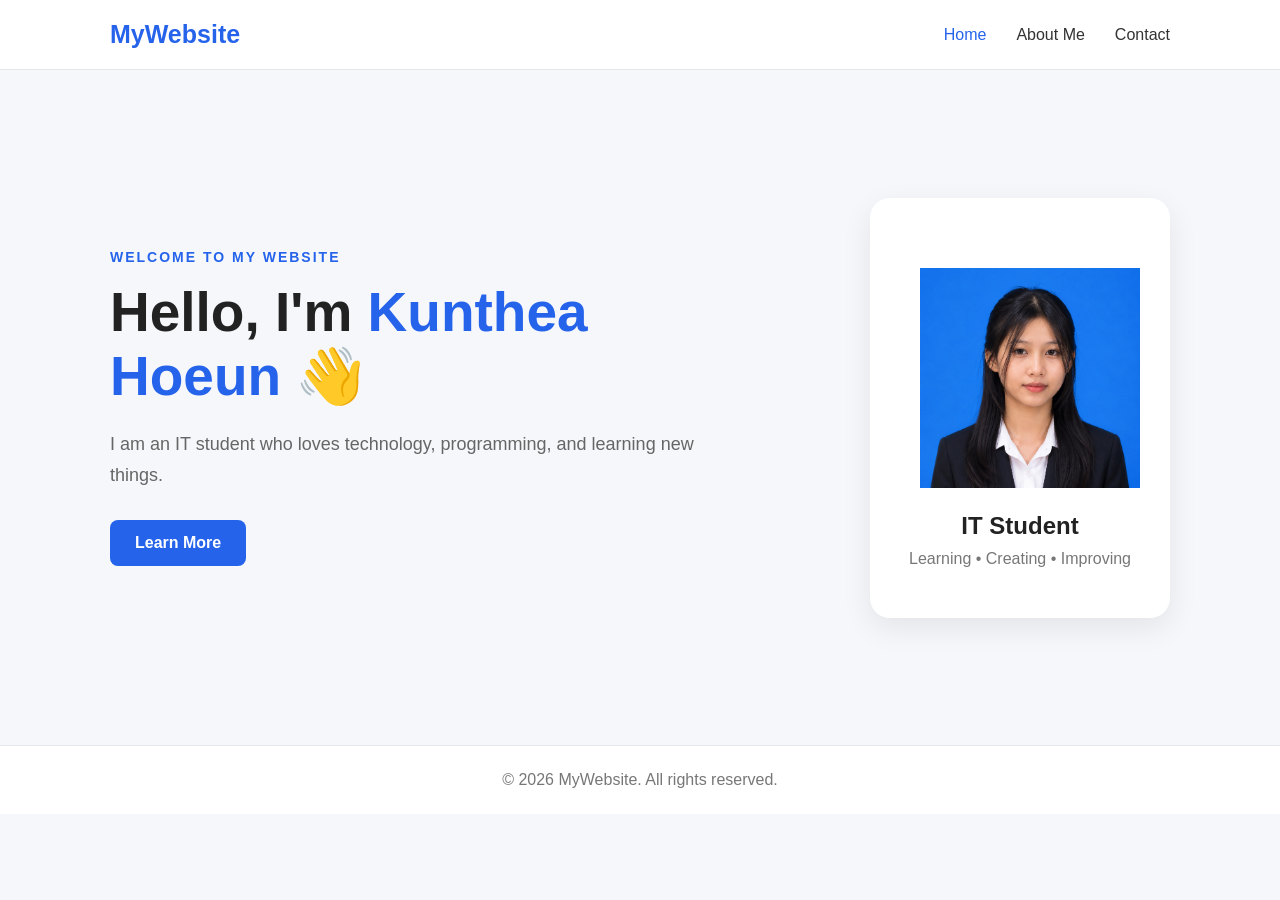
==== index.html @ 0fa42e54 "create new wepside Kunthea-09" ====
<!DOCTYPE html>
<html lang="en">
<head>
    <meta charset="UTF-8">
    <meta name="viewport" content="width=device-width, initial-scale=1.0">
    <title>My Website | Home</title>
    <link rel="stylesheet" href="style.css">
</head>

<body>

    <header>
        <nav class="navbar">
            <h1 class="logo">MyWebsite</h1>

            <ul class="nav-links">
                <li><a href="index.html" class="active">Home</a></li>
                <li><a href="about.html">About Me</a></li>
                <li><a href="contact.html">Contact</a></li>
            </ul>
        </nav>
    </header>

    <main class="hero">
        <div class="hero-content">
            <p class="small-title">WELCOME TO MY WEBSITE</p>

            <h2>Hello, I'm <span>Kunthea Hoeun</span> 👋</h2>

            <p>
                I am an IT student who loves technology,
                programming, and learning new things.
            </p>

            <a href="about.html" class="btn">Learn More</a>
        </div>

        <div class="hero-card">
            <img src="image.png" alt="">
            <h3>IT Student</h3>
            <p>Learning • Creating • Improving</p>
        </div>
    </main>

    <footer>
        <p>© 2026 MyWebsite. All rights reserved.</p>
    </footer>

</body>
</html>
---- style.css ----
* {
    margin: 0;
    padding: 0;
    box-sizing: border-box;
}

body {
    font-family: Arial, sans-serif;
    background: #f5f7fb;
    color: #222;
    min-height: 100vh;
}

/* =========================
   NAVBAR
========================= */

header {
    background: #ffffff;
    border-bottom: 1px solid #e5e7eb;
}

.navbar {
    max-width: 1100px;
    margin: auto;
    padding: 20px;
    display: flex;
    justify-content: space-between;
    align-items: center;
}
img{
    padding: 10px;
    margin: 10px;
    width: 100%;
    height: 100%;
}

.logo {
    font-size: 25px;
    color: #2563eb;
}

.nav-links {
    display: flex;
    gap: 30px;
    list-style: none;
}

.nav-links a {
    text-decoration: none;
    color: #333;
    font-weight: 500;
    transition: 0.3s;
}

.nav-links a:hover,
.nav-links a.active {
    color: #2563eb;
}

/* =========================
   HOME
========================= */

.hero {
    max-width: 1100px;
    min-height: 75vh;
    margin: auto;
    padding: 80px 20px;

    display: flex;
    justify-content: space-between;
    align-items: center;
    gap: 50px;
}

.hero-content {
    max-width: 600px;
}

.small-title {
    color: #2563eb;
    font-size: 14px;
    font-weight: bold;
    letter-spacing: 2px;
    margin-bottom: 15px;
}

.hero h2 {
    font-size: 55px;
    margin-bottom: 20px;
}

.hero h2 span {
    color: #2563eb;
}

.hero-content > p:not(.small-title) {
    font-size: 18px;
    line-height: 1.7;
    color: #666;
    margin-bottom: 30px;
}

.btn {
    display: inline-block;
    background: #2563eb;
    color: white;
    padding: 14px 25px;
    border-radius: 8px;
    text-decoration: none;
    font-weight: bold;
}

.btn:hover {
    background: #1d4ed8;
}

/* Profile card */

.hero-card {
    width: 300px;
    padding: 50px 30px;
    text-align: center;
    background: white;
    border-radius: 20px;
    box-shadow: 0 10px 30px rgba(0, 0, 0, 0.08);
}

.profile-icon {
    font-size: 80px;
    margin-bottom: 20px;
}

.hero-card h3 {
    font-size: 24px;
    margin-bottom: 10px;
}

.hero-card p {
    color: #777;
}

/* =========================
   ABOUT PAGE
========================= */

.about-page {
    max-width: 1100px;
    margin: auto;
    padding: 70px 20px;
}

.about-header {
    text-align: center;
    margin-bottom: 50px;
}

.about-header h2,
.contact-header h2 {
    font-size: 42px;
    margin-bottom: 15px;
}

.about-header p:last-child,
.contact-header p:last-child {
    color: #666;
    font-size: 17px;
}

.about-grid {
    display: grid;
    grid-template-columns: repeat(3, 1fr);
    gap: 25px;
}

.about-card {
    background: white;
    padding: 35px;
    border-radius: 15px;
    box-shadow: 0 8px 25px rgba(0, 0, 0, 0.06);
}

.card-icon {
    font-size: 40px;
    margin-bottom: 20px;
}

.about-card h3 {
    font-size: 22px;
    margin-bottom: 15px;
}

.about-card p {
    color: #666;
    line-height: 1.7;
}

/* =========================
   CONTACT PAGE
========================= */

.contact-page {
    max-width: 700px;
    margin: auto;
    padding: 70px 20px;
}

.contact-header {
    text-align: center;
    margin-bottom: 40px;
}

.contact-form {
    background: white;
    padding: 35px;
    border-radius: 15px;
    box-shadow: 0 8px 25px rgba(0, 0, 0, 0.06);

    display: flex;
    flex-direction: column;
    gap: 10px;
}

.contact-form label {
    font-weight: bold;
    margin-top: 10px;
}

.contact-form input,
.contact-form textarea {
    width: 100%;
    padding: 13px;
    border: 1px solid #ddd;
    border-radius: 7px;
    font-size: 16px;
    font-family: inherit;
}

.contact-form input:focus,
.contact-form textarea:focus {
    outline: none;
    border-color: #2563eb;
}

.contact-form button {
    margin-top: 15px;
    padding: 14px;
    border: none;
    border-radius: 7px;
    background: #2563eb;
    color: white;
    font-size: 16px;
    font-weight: bold;
    cursor: pointer;
}

.contact-form button:hover {
    background: #1d4ed8;
}

/* =========================
   FOOTER
========================= */

footer {
    text-align: center;
    padding: 25px;
    background: white;
    color: #777;
    border-top: 1px solid #e5e7eb;
}

/* =========================
   RESPONSIVE
========================= */

@media (max-width: 768px) {

    .navbar {
        flex-direction: column;
        gap: 20px;
    }

    .nav-links {
        gap: 15px;
    }

    .hero {
        flex-direction: column;
        text-align: center;
    }

    .hero h2 {
        font-size: 40px;
    }

    .about-grid {
        grid-template-columns: 1fr;
    }

    .hero-card {
        width: 100%;
        max-width: 300px;
    }
}
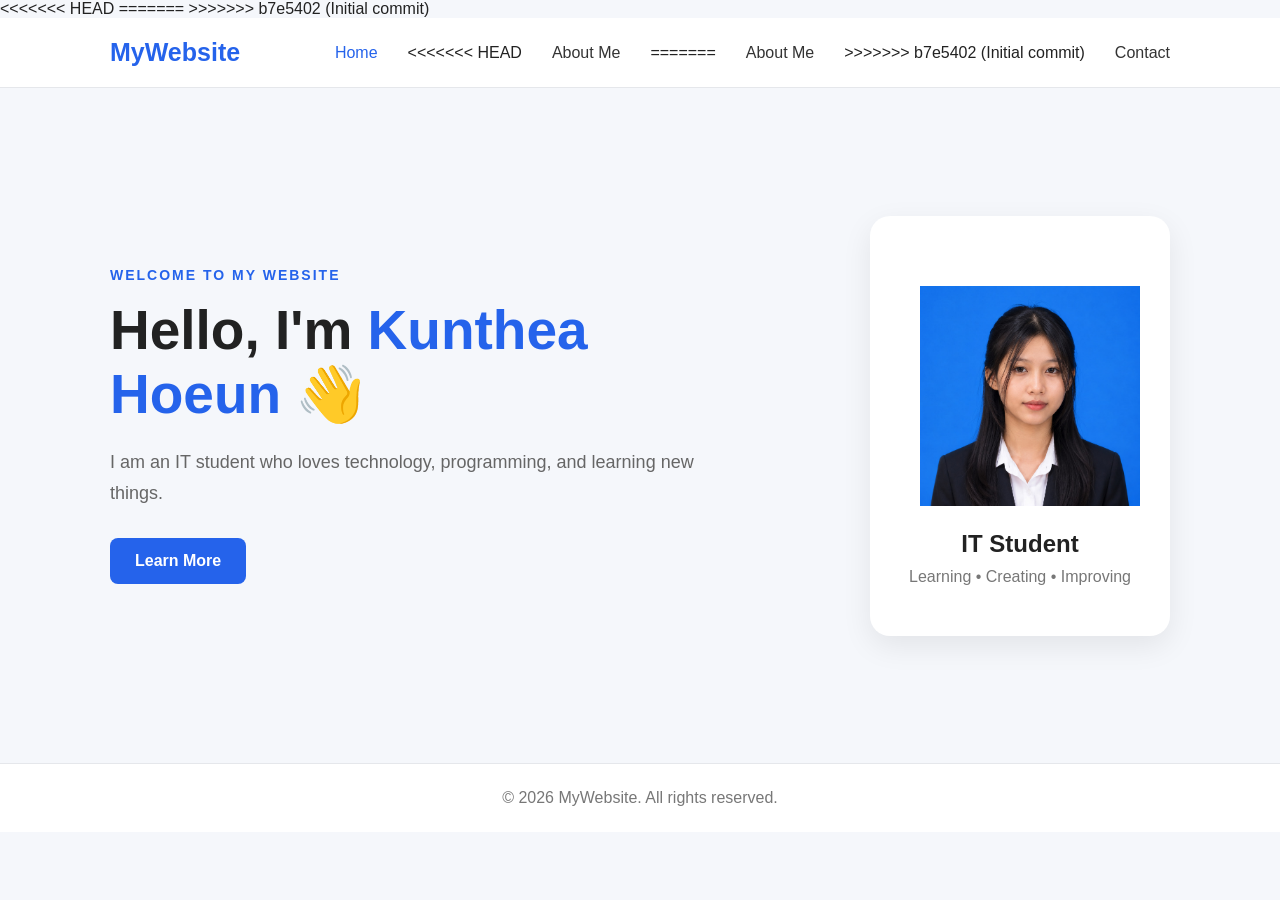
==== commit 8f1c3f63: "Add project files" ====
--- a/index.html
+++ b/index.html
@@ -1,9 +1,19 @@
 <!DOCTYPE html>
 <html lang="en">
 <head>
+<<<<<<< HEAD
+   <meta name="google-site-verification" content="oYA5w0cxStrAv4pjmyZ49MkYTzLJpSTb2kRpHv5mfUQ" />
+    <meta charset="UTF-8">
+    <meta name="viewport" content="width=device-width, initial-scale=1.0">
+    <title>Kunthea| Web Developer & UI/UX Designer</title>
+    <meta name="description" content="My personal portfolio website. I am an IT student interested in web development, UI/UX design, and technology.">
+    <meta name="author" content="Kunthea">
+    <meta name="robots" content="index, follow">
+=======
     <meta charset="UTF-8">
     <meta name="viewport" content="width=device-width, initial-scale=1.0">
     <title>My Website | Home</title>
+>>>>>>> b7e5402 (Initial commit)
     <link rel="stylesheet" href="style.css">
 </head>
 
@@ -15,7 +25,11 @@
 
             <ul class="nav-links">
                 <li><a href="index.html" class="active">Home</a></li>
+<<<<<<< HEAD
                 <li><a href="about.html">About Me</a></li>
+=======
+                <li><a href="abiut.html">About Me</a></li>
+>>>>>>> b7e5402 (Initial commit)
                 <li><a href="contact.html">Contact</a></li>
             </ul>
         </nav>
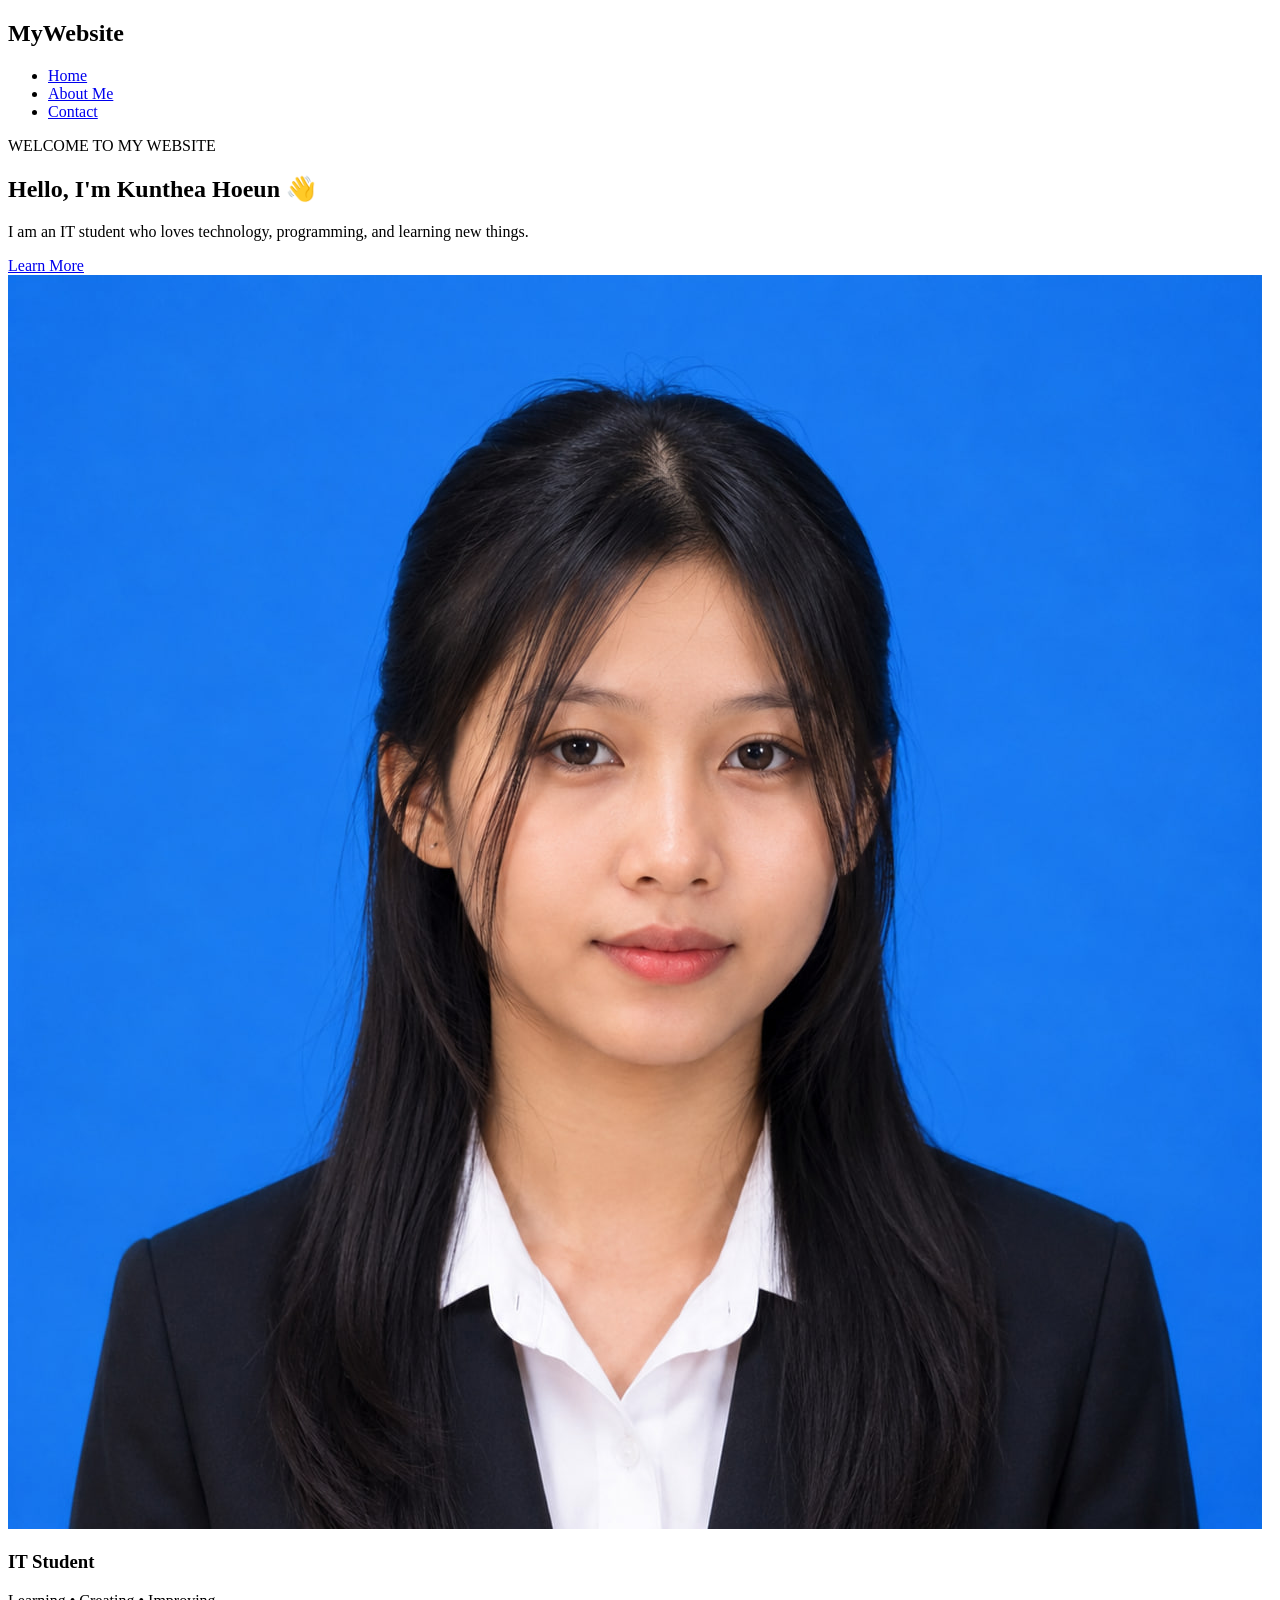
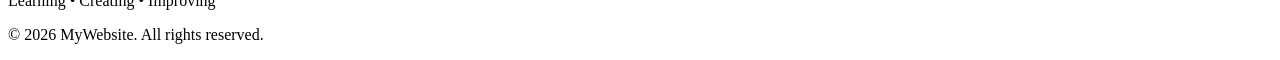
==== commit b66ca7b9: "New commit" ====
--- a/index.html
+++ b/index.html
@@ -1,19 +1,9 @@
 <!DOCTYPE html>
 <html lang="en">
 <head>
-<<<<<<< HEAD
-   <meta name="google-site-verification" content="oYA5w0cxStrAv4pjmyZ49MkYTzLJpSTb2kRpHv5mfUQ" />
-    <meta charset="UTF-8">
-    <meta name="viewport" content="width=device-width, initial-scale=1.0">
-    <title>Kunthea| Web Developer & UI/UX Designer</title>
-    <meta name="description" content="My personal portfolio website. I am an IT student interested in web development, UI/UX design, and technology.">
-    <meta name="author" content="Kunthea">
-    <meta name="robots" content="index, follow">
-=======
     <meta charset="UTF-8">
     <meta name="viewport" content="width=device-width, initial-scale=1.0">
     <title>My Website | Home</title>
->>>>>>> b7e5402 (Initial commit)
     <link rel="stylesheet" href="style.css">
 </head>
 
@@ -25,11 +15,7 @@
 
             <ul class="nav-links">
                 <li><a href="index.html" class="active">Home</a></li>
-<<<<<<< HEAD
                 <li><a href="about.html">About Me</a></li>
-=======
-                <li><a href="abiut.html">About Me</a></li>
->>>>>>> b7e5402 (Initial commit)
                 <li><a href="contact.html">Contact</a></li>
             </ul>
         </nav>
@@ -45,7 +31,7 @@
                 I am an IT student who loves technology,
                 programming, and learning new things.
             </p>
-
+            
             <a href="about.html" class="btn">Learn More</a>
         </div>
 
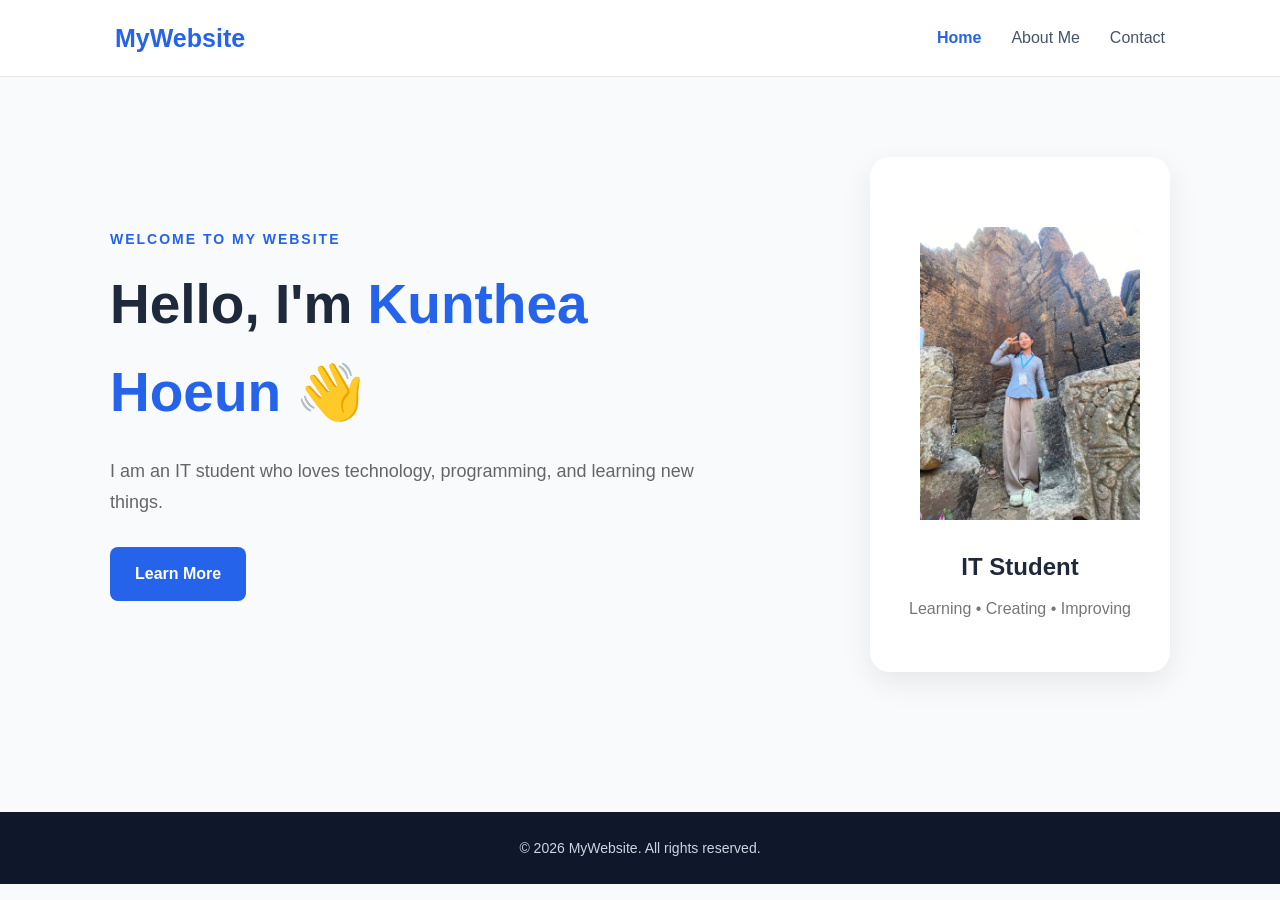
==== commit 9f622307: "create new ESO" ====
--- a/index.html
+++ b/index.html
@@ -36,7 +36,7 @@
         </div>
 
         <div class="hero-card">
-            <img src="image.png" alt="">
+            <img src="Kunthea.jpg" alt="">
             <h3>IT Student</h3>
             <p>Learning • Creating • Improving</p>
         </div>
--- a/style.css
+++ b/style.css
@@ -0,0 +1,1290 @@
+* {
+    margin: 0;
+    padding: 0;
+    box-sizing: border-box;
+}
+
+body {
+    font-family: Arial, sans-serif;
+    background: #f5f7fb;
+    color: #222;
+    min-height: 100vh;
+}
+
+/* =========================
+   NAVBAR
+========================= */
+
+header {
+    background: #ffffff;
+    border-bottom: 1px solid #e5e7eb;
+}
+
+.navbar {
+    max-width: 1100px;
+    margin: auto;
+    padding: 20px;
+    display: flex;
+    justify-content: space-between;
+    align-items: center;
+}
+img{
+    padding: 10px;
+    margin: 10px;
+    width: 100%;
+    height: 100%;
+}
+
+.logo {
+    font-size: 25px;
+    color: #2563eb;
+}
+
+.nav-links {
+    display: flex;
+    gap: 30px;
+    list-style: none;
+}
+
+.nav-links a {
+    text-decoration: none;
+    color: #333;
+    font-weight: 500;
+    transition: 0.3s;
+}
+
+.nav-links a:hover,
+.nav-links a.active {
+    color: #2563eb;
+}
+
+/* =========================
+   HOME
+========================= */
+
+.hero {
+    max-width: 1100px;
+    min-height: 75vh;
+    margin: auto;
+    padding: 80px 20px;
+
+    display: flex;
+    justify-content: space-between;
+    align-items: center;
+    gap: 50px;
+}
+
+.hero-content {
+    max-width: 600px;
+}
+
+.small-title {
+    color: #2563eb;
+    font-size: 14px;
+    font-weight: bold;
+    letter-spacing: 2px;
+    margin-bottom: 15px;
+}
+
+.hero h2 {
+    font-size: 55px;
+    margin-bottom: 20px;
+}
+
+.hero h2 span {
+    color: #2563eb;
+}
+
+.hero-content > p:not(.small-title) {
+    font-size: 18px;
+    line-height: 1.7;
+    color: #666;
+    margin-bottom: 30px;
+}
+
+.btn{
+    display: inline-block;
+    background: #2563eb;
+    color: white;
+    padding: 14px 25px;
+    border-radius: 8px;
+    text-decoration: none;
+    font-weight: bold;
+}
+
+.btn:hover {
+    background: #1d4ed8;
+}
+
+/* Profile card */
+
+.hero-card {
+    width: 300px;
+    padding: 50px 30px;
+    text-align: center;
+    background: white;
+    border-radius: 20px;
+    box-shadow: 0 10px 30px rgba(0, 0, 0, 0.08);
+}
+
+.profile-icon {
+    font-size: 80px;
+    margin-bottom: 20px;
+}
+
+.hero-card h3 {
+    font-size: 24px;
+    margin-bottom: 10px;
+}
+
+.hero-card p {
+    color: #777;
+}
+
+/* =========================
+   ABOUT PAGE
+========================= */
+
+/* =========================================
+   RESET
+========================================= */
+
+* {
+    margin: 0;
+    padding: 0;
+    box-sizing: border-box;
+}
+
+html {
+    scroll-behavior: smooth;
+}
+
+body {
+    font-family: Arial, Helvetica, sans-serif;
+    background: #f8fafc;
+    color: #1e293b;
+    line-height: 1.6;
+}
+
+
+/* =========================================
+   NAVBAR
+========================================= */
+
+header {
+    background: #ffffff;
+    border-bottom: 1px solid #e5e7eb;
+    position: sticky;
+    top: 0;
+    z-index: 1000;
+}
+
+.navbar {
+    max-width: 1100px;
+    margin: auto;
+    padding: 18px 25px;
+
+    display: flex;
+    align-items: center;
+    justify-content: space-between;
+}
+
+.logo {
+    font-size: 25px;
+    font-weight: 700;
+    color: #2563eb;
+}
+
+.nav-links {
+    list-style: none;
+
+    display: flex;
+    gap: 30px;
+}
+
+.nav-links a {
+    text-decoration: none;
+    color: #475569;
+    font-size: 16px;
+    font-weight: 500;
+
+    transition: 0.3s;
+}
+
+.nav-links a:hover {
+    color: #2563eb;
+}
+
+.nav-links a.active {
+    color: #2563eb;
+    font-weight: 700;
+}
+
+
+/* =========================================
+   MAIN ABOUT PAGE
+========================================= */
+
+.about-page {
+    max-width: 1100px;
+    margin: auto;
+    padding: 80px 25px;
+}
+
+
+/* =========================================
+   ABOUT HEADER
+========================================= */
+
+.about-header {
+    text-align: center;
+    max-width: 750px;
+    margin: 0 auto 70px;
+}
+
+.small-title {
+    color: #2563eb;
+    font-size: 14px;
+    font-weight: 700;
+    letter-spacing: 2px;
+    margin-bottom: 10px;
+}
+
+.about-header h2 {
+    font-size: 42px;
+    color: #0f172a;
+    margin-bottom: 15px;
+}
+
+.about-header p {
+    color: #64748b;
+    font-size: 17px;
+}
+
+
+/* =========================================
+   ABOUT CARDS
+========================================= */
+
+.about-grid {
+    display: grid;
+
+    grid-template-columns: repeat(3, 1fr);
+
+    gap: 25px;
+
+    margin-bottom: 100px;
+}
+
+.about-card {
+    background: #ffffff;
+
+    padding: 35px 25px;
+
+    border-radius: 16px;
+
+    border: 1px solid #e5e7eb;
+
+    text-align: center;
+
+    transition: 0.3s;
+
+    box-shadow: 0 5px 20px rgba(0, 0, 0, 0.05);
+}
+
+.about-card:hover {
+    transform: translateY(-8px);
+
+    box-shadow: 0 15px 30px rgba(0, 0, 0, 0.10);
+}
+
+.card-icon {
+    font-size: 45px;
+
+    width: 80px;
+    height: 80px;
+
+    margin: 0 auto 20px;
+
+    display: flex;
+    align-items: center;
+    justify-content: center;
+
+    background: #eff6ff;
+
+    border-radius: 50%;
+}
+
+.about-card h3 {
+    font-size: 22px;
+
+    margin-bottom: 12px;
+
+    color: #0f172a;
+}
+
+.about-card p {
+    color: #64748b;
+
+    font-size: 15px;
+
+    line-height: 1.7;
+}
+
+
+/* =========================================
+   HISTORY SECTION
+========================================= */
+
+.history-section {
+    max-width: 950px;
+
+    margin: 0 auto;
+
+    padding: 70px 0;
+}
+
+.history-header {
+    text-align: center;
+
+    max-width: 700px;
+
+    margin: 0 auto 60px;
+}
+
+.history-header h2 {
+    font-size: 38px;
+
+    color: #0f172a;
+
+    margin: 10px 0 15px;
+}
+
+.history-header p {
+    color: #64748b;
+
+    font-size: 16px;
+
+    line-height: 1.8;
+}
+
+
+/* =========================================
+   TIMELINE
+========================================= */
+
+.timeline {
+    position: relative;
+
+    max-width: 850px;
+
+    margin: auto;
+}
+
+
+/* Vertical line */
+
+.timeline::before {
+    content: "";
+
+    position: absolute;
+
+    left: 25px;
+
+    top: 0;
+
+    bottom: 0;
+
+    width: 3px;
+
+    background: #dbeafe;
+}
+
+
+/* Timeline item */
+
+.timeline-item {
+    position: relative;
+
+    display: flex;
+
+    align-items: flex-start;
+
+    gap: 30px;
+
+    margin-bottom: 40px;
+}
+
+
+/* =========================================
+   NUMBER CIRCLE
+========================================= */
+
+.timeline-dot {
+    flex-shrink: 0;
+
+    width: 52px;
+    height: 52px;
+
+    border-radius: 50%;
+
+    background: #2563eb;
+
+    color: #ffffff;
+
+    display: flex;
+
+    align-items: center;
+    justify-content: center;
+
+    font-size: 17px;
+
+    font-weight: bold;
+
+    border: 5px solid #eff6ff;
+
+    z-index: 2;
+
+    box-shadow: 0 4px 12px rgba(37, 99, 235, 0.25);
+}
+
+
+/* =========================================
+   TIMELINE CONTENT
+========================================= */
+
+.timeline-content {
+    flex: 1;
+
+    background: #ffffff;
+
+    padding: 28px 30px;
+
+    border-radius: 15px;
+
+    border: 1px solid #e5e7eb;
+
+    box-shadow: 0 5px 18px rgba(0, 0, 0, 0.05);
+
+    transition: 0.3s;
+}
+
+.timeline-content:hover {
+    transform: translateX(6px);
+
+    border-color: #bfdbfe;
+
+    box-shadow: 0 10px 25px rgba(0, 0, 0, 0.09);
+}
+
+
+/* Timeline category */
+
+.timeline-year {
+    display: inline-block;
+
+    color: #2563eb;
+
+    background: #eff6ff;
+
+    padding: 5px 12px;
+
+    border-radius: 20px;
+
+    font-size: 13px;
+
+    font-weight: 700;
+
+    text-transform: uppercase;
+
+    letter-spacing: 0.5px;
+
+    margin-bottom: 10px;
+}
+
+
+/* Timeline title */
+
+.timeline-content h3 {
+    font-size: 22px;
+
+    color: #0f172a;
+
+    margin-bottom: 10px;
+}
+
+
+/* Timeline paragraph */
+
+.timeline-content p {
+    color: #64748b;
+
+    font-size: 15px;
+
+    line-height: 1.8;
+}
+
+
+/* =========================================
+   MY STORY
+========================================= */
+
+.about-story {
+    max-width: 900px;
+
+    margin: 80px auto 20px;
+
+    padding: 50px;
+
+    background: #ffffff;
+
+    border-radius: 18px;
+
+    border: 1px solid #e5e7eb;
+
+    box-shadow: 0 8px 25px rgba(0, 0, 0, 0.05);
+}
+
+.story-content {
+    max-width: 750px;
+
+    margin: auto;
+}
+
+.story-content h2 {
+    font-size: 34px;
+
+    color: #0f172a;
+
+    margin: 10px 0 25px;
+}
+
+.story-content p {
+    color: #64748b;
+
+    font-size: 16px;
+
+    line-height: 1.9;
+
+    margin-bottom: 18px;
+}
+
+
+/* =========================================
+   FOOTER
+========================================= */
+
+footer {
+    background: #0f172a;
+
+    color: #cbd5e1;
+
+    text-align: center;
+
+    padding: 25px;
+
+    margin-top: 60px;
+}
+
+footer p {
+    font-size: 14px;
+}
+
+
+/* =========================================
+   RESPONSIVE TABLET
+========================================= */
+
+@media (max-width: 850px) {
+
+    .about-grid {
+        grid-template-columns: 1fr;
+
+        max-width: 600px;
+
+        margin-left: auto;
+        margin-right: auto;
+    }
+
+    .about-header h2 {
+        font-size: 36px;
+    }
+
+    .history-header h2 {
+        font-size: 32px;
+    }
+}
+
+
+/* =========================================
+   RESPONSIVE MOBILE
+========================================= */
+
+@media (max-width: 600px) {
+
+    .navbar {
+        padding: 15px 18px;
+
+        flex-direction: column;
+
+        gap: 15px;
+    }
+
+    .nav-links {
+        gap: 18px;
+    }
+
+    .nav-links a {
+        font-size: 14px;
+    }
+
+
+    .about-page {
+        padding: 55px 18px;
+    }
+
+
+    .about-header {
+        margin-bottom: 50px;
+    }
+
+    .about-header h2 {
+        font-size: 30px;
+    }
+
+    .about-header p {
+        font-size: 15px;
+    }
+
+
+    .about-grid {
+        margin-bottom: 60px;
+    }
+
+
+    .about-card {
+        padding: 30px 20px;
+    }
+
+
+    /* History */
+
+    .history-section {
+        padding: 40px 0;
+    }
+
+    .history-header {
+        margin-bottom: 45px;
+    }
+
+    .history-header h2 {
+        font-size: 28px;
+    }
+
+
+    /* Timeline */
+
+    .timeline::before {
+        left: 20px;
+    }
+
+    .timeline-item {
+        gap: 15px;
+
+        margin-bottom: 30px;
+    }
+
+    .timeline-dot {
+        width: 42px;
+        height: 42px;
+
+        font-size: 14px;
+
+        border-width: 4px;
+    }
+
+
+    .timeline-content {
+        padding: 20px 18px;
+    }
+
+    .timeline-content h3 {
+        font-size: 19px;
+    }
+
+    .timeline-content p {
+        font-size: 14px;
+    }
+
+
+    /* My Story */
+
+    .about-story {
+        margin: 50px 0 20px;
+
+        padding: 30px 20px;
+    }
+
+    .story-content h2 {
+        font-size: 27px;
+    }
+
+    .story-content p {
+        font-size: 15px;
+    }
+
+
+    /* Footer */
+
+    footer {
+        padding: 20px 15px;
+    }
+
+    .btn{
+    display: inline-block;
+    background: #2563eb;
+    color: white;
+    padding: 14px 25px;
+    border-radius: 8px;
+    text-decoration: none;
+    font-weight: bold;
+    justify-content: c;
+}
+}
+
+/* =========================
+   CONTACT PAGE
+========================= */
+.contact-header {
+    max-width: 750px;
+    margin: 0 auto 70px;
+    text-align: center;
+}
+
+.contact-header .small-title {
+    color: #2563eb;
+    font-size: 14px;
+    font-weight: 700;
+    letter-spacing: 2px;
+    margin-bottom: 10px;
+}
+
+.contact-header h2 {
+    font-size: 42px;
+    color: #0f172a;
+    margin: 10px 0 15px;
+}
+
+.contact-header p {
+    color: #64748b;
+    font-size: 17px;
+    line-height: 1.7;
+}
+
+
+/* =========================================
+   IT WORK SECTION
+========================================= */
+
+.it-work {
+    max-width: 1100px;
+    margin: 0 auto 100px;
+}
+
+.it-work-header {
+    max-width: 700px;
+    margin: 0 auto 50px;
+    text-align: center;
+}
+
+.it-work-header .small-title {
+    color: #2563eb;
+    font-size: 14px;
+    font-weight: 700;
+    letter-spacing: 2px;
+    margin-bottom: 10px;
+}
+
+.it-work-header h2 {
+    font-size: 36px;
+    color: #0f172a;
+    margin: 10px 0 15px;
+}
+
+.it-work-header p {
+    color: #64748b;
+    font-size: 16px;
+    line-height: 1.7;
+}
+
+
+/* =========================================
+   IT WORK GRID
+========================================= */
+
+.work-grid {
+    display: grid;
+
+    grid-template-columns: repeat(3, 1fr);
+
+    gap: 25px;
+}
+
+
+/* =========================================
+   IT WORK CARD
+========================================= */
+
+.work-card {
+    background: #ffffff;
+
+    padding: 35px 25px;
+
+    border: 1px solid #e5e7eb;
+
+    border-radius: 16px;
+
+    text-align: center;
+
+    box-shadow: 0 5px 20px rgba(0, 0, 0, 0.05);
+
+    transition: all 0.3s ease;
+}
+
+
+/* Card hover */
+
+.work-card:hover {
+    transform: translateY(-8px);
+
+    border-color: #bfdbfe;
+
+    box-shadow: 0 15px 30px rgba(0, 0, 0, 0.10);
+}
+
+
+/* =========================================
+   WORK ICON
+========================================= */
+
+.work-icon {
+    width: 75px;
+    height: 75px;
+
+    margin: 0 auto 20px;
+
+    display: flex;
+    align-items: center;
+    justify-content: center;
+
+    background: #eff6ff;
+
+    border-radius: 50%;
+
+    font-size: 36px;
+
+    transition: 0.3s;
+}
+
+
+/* Icon hover */
+
+.work-card:hover .work-icon {
+    transform: scale(1.1);
+}
+
+
+/* =========================================
+   WORK TITLE
+========================================= */
+
+.work-card h3 {
+    color: #0f172a;
+
+    font-size: 21px;
+
+    margin-bottom: 12px;
+}
+
+
+/* =========================================
+   WORK DESCRIPTION
+========================================= */
+
+.work-card p {
+    color: #64748b;
+
+    font-size: 15px;
+
+    line-height: 1.7;
+}
+
+
+/* =========================================
+   CONTACT AREA
+========================================= */
+
+.contact-area {
+    max-width: 1100px;
+
+    margin: 0 auto;
+
+    display: grid;
+
+    grid-template-columns: 1fr 1fr;
+
+    gap: 50px;
+
+    align-items: start;
+}
+
+
+/* =========================================
+   CONTACT INFORMATION
+========================================= */
+
+.contact-info {
+    padding: 20px 0;
+}
+
+.contact-info .small-title {
+    color: #2563eb;
+
+    font-size: 14px;
+
+    font-weight: 700;
+
+    letter-spacing: 2px;
+
+    margin-bottom: 10px;
+}
+
+.contact-info h2 {
+    color: #0f172a;
+
+    font-size: 34px;
+
+    margin: 10px 0 20px;
+}
+
+.contact-info > p {
+    color: #64748b;
+
+    font-size: 16px;
+
+    line-height: 1.8;
+
+    max-width: 500px;
+}
+
+
+/* =========================================
+   CONTACT DETAILS
+========================================= */
+
+.contact-details {
+    margin-top: 35px;
+}
+
+.contact-detail {
+    display: flex;
+
+    align-items: center;
+
+    gap: 18px;
+
+    margin-bottom: 25px;
+}
+
+
+/* Contact icon */
+
+.contact-detail > span {
+    width: 52px;
+    height: 52px;
+
+    flex-shrink: 0;
+
+    display: flex;
+
+    align-items: center;
+    justify-content: center;
+
+    background: #eff6ff;
+
+    border-radius: 50%;
+
+    font-size: 23px;
+}
+
+
+/* Contact title */
+
+.contact-detail h3 {
+    color: #0f172a;
+
+    font-size: 17px;
+
+    margin-bottom: 3px;
+}
+
+
+/* Contact text */
+
+.contact-detail p {
+    color: #64748b;
+
+    font-size: 14px;
+
+    margin: 0;
+}
+
+
+/* =========================================
+   CONTACT FORM
+========================================= */
+
+.contact-form {
+    background: #ffffff;
+
+    padding: 35px;
+
+    border-radius: 18px;
+
+    border: 1px solid #e5e7eb;
+
+    box-shadow: 0 8px 25px rgba(0, 0, 0, 0.06);
+}
+
+
+/* =========================================
+   FORM LABEL
+========================================= */
+
+.contact-form label {
+    display: block;
+
+    color: #334155;
+
+    font-size: 15px;
+
+    font-weight: 600;
+
+    margin-top: 18px;
+
+    margin-bottom: 8px;
+}
+
+.contact-form label:first-child {
+    margin-top: 0;
+}
+
+
+/* =========================================
+   FORM INPUTS
+========================================= */
+
+.contact-form input,
+.contact-form select,
+.contact-form textarea {
+    width: 100%;
+
+    padding: 13px 15px;
+
+    border: 1px solid #cbd5e1;
+
+    border-radius: 8px;
+
+    background: #ffffff;
+
+    color: #334155;
+
+    font-family: Arial, Helvetica, sans-serif;
+
+    font-size: 15px;
+
+    outline: none;
+
+    transition: 0.3s;
+}
+
+
+/* Focus */
+
+.contact-form input:focus,
+.contact-form select:focus,
+.contact-form textarea:focus {
+    border-color: #2563eb;
+
+    box-shadow: 0 0 0 3px #dbeafe;
+}
+
+
+/* Placeholder */
+
+.contact-form input::placeholder,
+.contact-form textarea::placeholder {
+    color: #94a3b8;
+}
+
+
+/* Textarea */
+
+.contact-form textarea {
+    resize: vertical;
+
+    min-height: 140px;
+}
+
+
+/* =========================================
+   SELECT
+========================================= */
+
+.contact-form select {
+    cursor: pointer;
+}
+
+
+/* =========================================
+   SEND BUTTON
+========================================= */
+
+.contact-form button {
+    width: 100%;
+
+    margin-top: 25px;
+
+    padding: 14px 20px;
+
+    border: none;
+
+    border-radius: 8px;
+
+    background: #2563eb;
+
+    color: #ffffff;
+
+    font-size: 16px;
+
+    font-weight: 600;
+
+    cursor: pointer;
+
+    transition: all 0.3s ease;
+}
+
+
+/* Button hover */
+
+.contact-form button:hover {
+    background: #1d4ed8;
+
+    transform: translateY(-2px);
+
+    box-shadow: 0 8px 18px rgba(37, 99, 235, 0.25);
+}
+
+
+/* Button click */
+
+.contact-form button:active {
+    transform: translateY(0);
+}
+
+
+/* =========================================
+   TABLET
+========================================= */
+
+@media (max-width: 900px) {
+
+    .work-grid {
+        grid-template-columns: repeat(2, 1fr);
+    }
+
+    .contact-area {
+        grid-template-columns: 1fr;
+
+        gap: 40px;
+    }
+
+}
+
+
+/* =========================================
+   MOBILE
+========================================= */
+
+@media (max-width: 600px) {
+
+    .contact-header {
+        margin-bottom: 50px;
+    }
+
+    .contact-header h2 {
+        font-size: 30px;
+    }
+
+    .contact-header p {
+        font-size: 15px;
+    }
+
+
+    /* IT Work */
+
+    .it-work {
+        margin-bottom: 60px;
+    }
+
+    .it-work-header {
+        margin-bottom: 35px;
+    }
+
+    .it-work-header h2 {
+        font-size: 28px;
+    }
+
+    .it-work-header p {
+        font-size: 15px;
+    }
+
+
+    .work-grid {
+        grid-template-columns: 1fr;
+
+        gap: 20px;
+    }
+
+
+    .work-card {
+        padding: 30px 20px;
+    }
+
+
+    /* Contact */
+
+    .contact-area {
+        grid-template-columns: 1fr;
+
+        gap: 30px;
+    }
+
+
+    .contact-info {
+        padding: 0;
+    }
+
+
+    .contact-info h2 {
+        font-size: 28px;
+    }
+
+
+    /* Form */
+
+    .contact-form {
+        padding: 25px 20px;
+    }
+
+}
